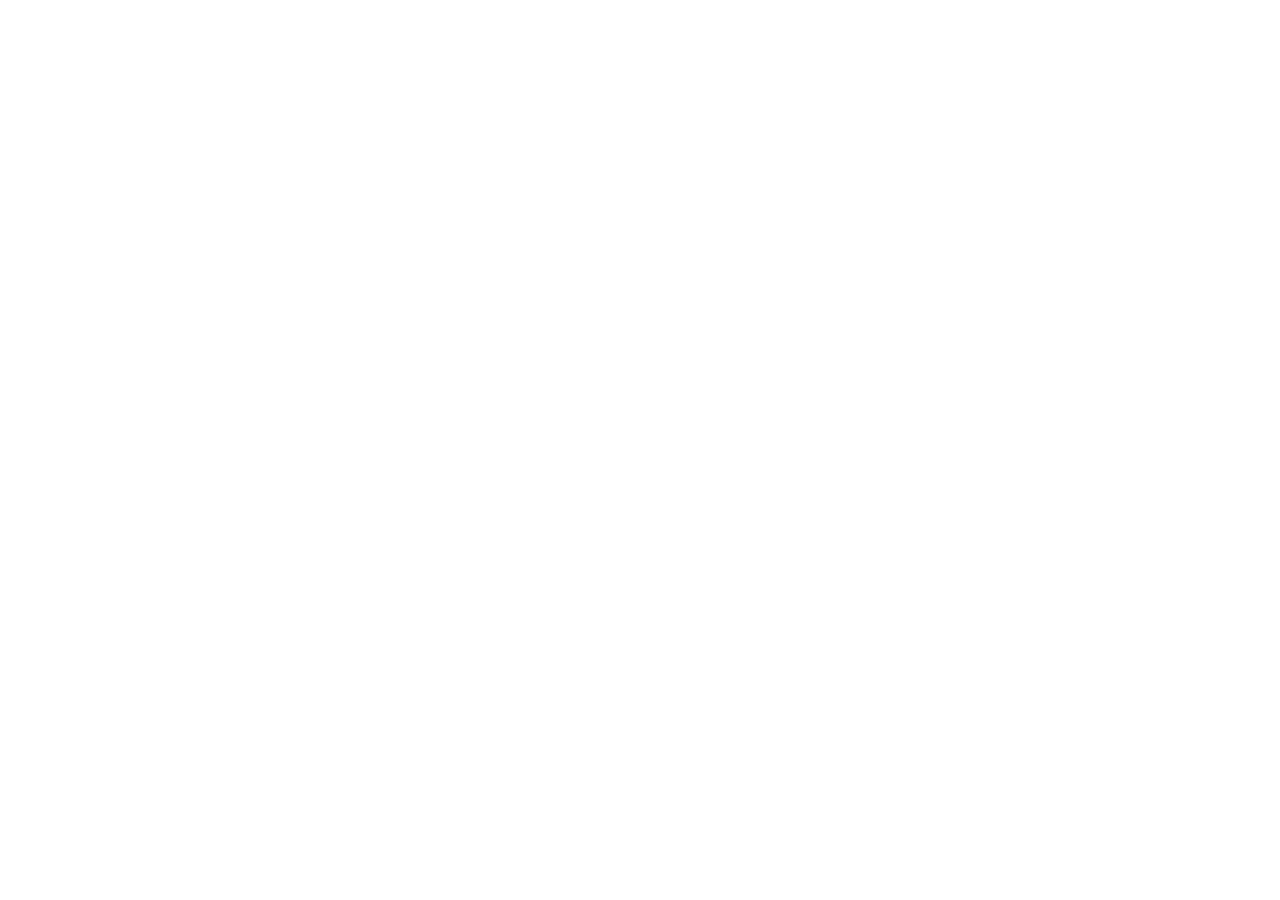
==== index.html @ f380e254 "Criando o arquivo index" ====
<!DOCTYPE html>
<html lang="pt-br">
<head>
    <meta charset="UTF-8">
    <meta name="viewport" content="width=device-width, initial-scale=1.0">
    <title>Lumière Hair Tech</title>
</head>
<body>
    
</body>
</html>
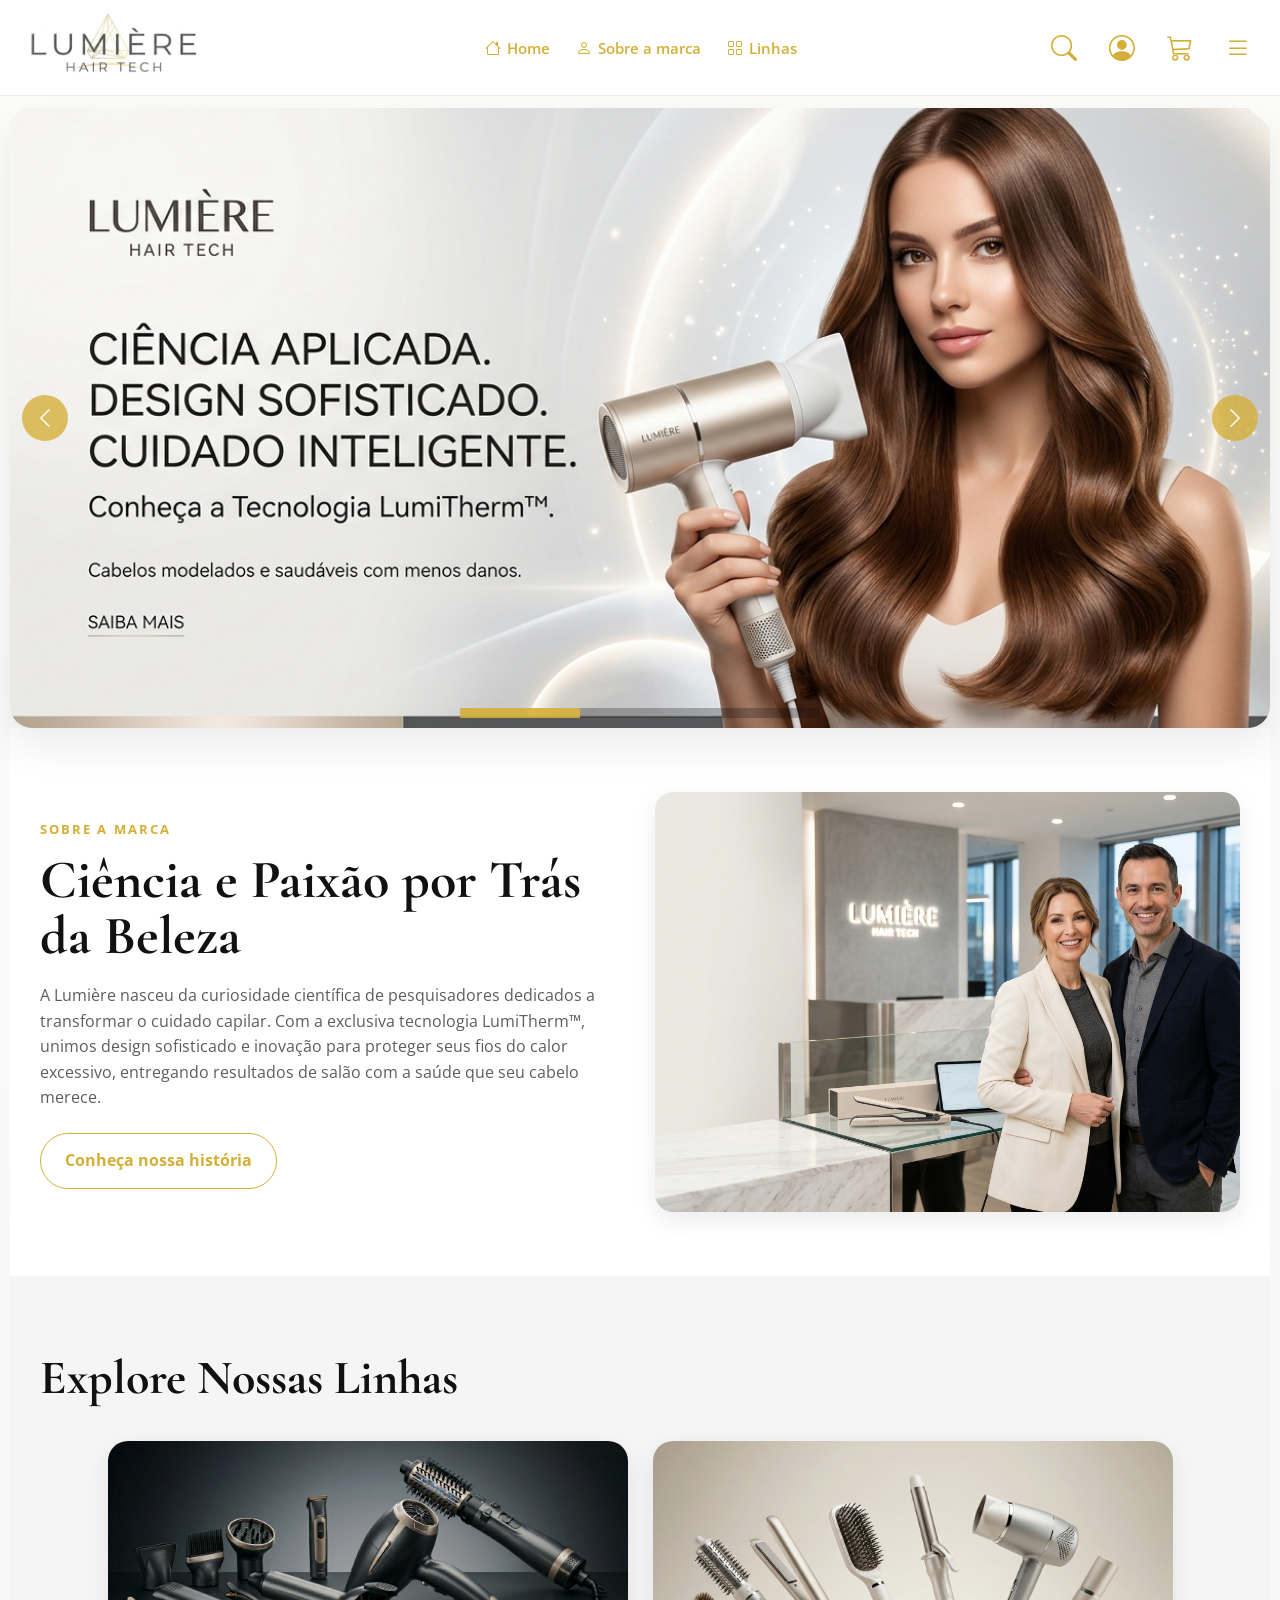
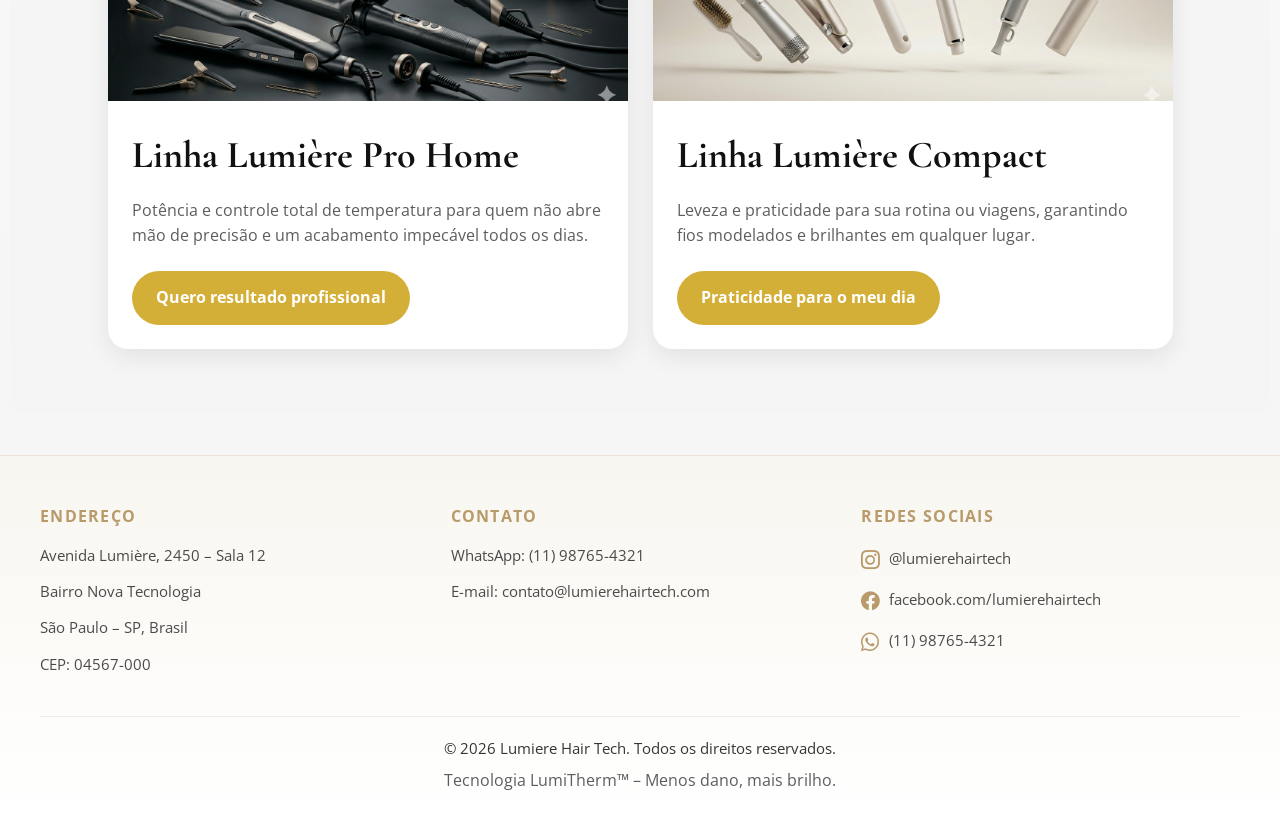
==== commit 3b50f1cd: "Criação da homepage" ====
--- a/index.html
+++ b/index.html
@@ -4,8 +4,172 @@
     <meta charset="UTF-8">
     <meta name="viewport" content="width=device-width, initial-scale=1.0">
     <title>Lumière Hair Tech</title>
+    <link rel="icon" href="assets/logo.jpeg" type="image/jpeg">
+    <link rel="stylesheet" href="https://cdn.jsdelivr.net/npm/bootstrap-icons@1.13.1/font/bootstrap-icons.min.css">
+    <link rel="stylesheet" href="css/layout.css">
 </head>
 <body>
-    
+    <main class="pg-container">
+        <header class="topo-site">
+            <nav class="menu" id="menu">
+                <div class="logo">
+                    <img src="assets/logo.jpeg" alt="Logo Lumière Hair Tech">
+                </div>
+
+                <ul class="menu-links">
+                    <li><a href="#banners"><i class="bi bi-house"></i><span> Home</span></a></li>
+                    <li><a href="#sobre-marca"><i class="bi bi-person"></i><span> Sobre a marca</span></a></li>
+                    <li><a href="#linhas"><i class="bi bi-grid"></i><span> Linhas</span></a></li>
+                </ul>
+
+                <div class="menu-acoes" aria-label="Ações rápidas">
+                    <a href="#" class="menu-acao" aria-label="Buscar">
+                        <i class="bi bi-search"></i>
+                    </a>
+                    <a href="#" class="menu-acao" aria-label="Minha conta">
+                        <i class="bi bi-person-circle"></i>
+                    </a>
+                    <a href="#" class="menu-acao" aria-label="Carrinho">
+                        <i class="bi bi-cart3"></i>
+                    </a>
+                    <a href="#" class="menu-acao" aria-label="Menu">
+                        <i class="bi bi-list"></i>
+                    </a>
+                </div>
+            </nav>
+        </header>
+
+        <div class="conteudo">
+        <section class="hero page-title" id="banners">
+            <input type="radio" name="banner" id="banner-1" checked>
+            <input type="radio" name="banner" id="banner-2">
+            <input type="radio" name="banner" id="banner-3">
+
+            <div class="hero-slides">
+                <article class="hero-slide slide-estilos">
+                    <img src="assets/banner-3.png" alt="Banner com tecnologia Lumière para todos os estilos">
+                </article>
+                <article class="hero-slide slide-lumitherm">
+                    <img src="assets/banner-2.png" alt="Banner LumiTherm com brilho extraordinário">
+                </article>
+                <article class="hero-slide slide-principal">
+                    <img src="assets/banner-1.png" alt="Banner Lumière Hair Tech com modelo e secador inteligente">
+                </article>
+            </div>
+
+            <div class="setas-banner setas-1">
+                <label for="banner-3" class="controle controle-esquerda" aria-label="Banner anterior">
+                    <i class="bi bi-chevron-left"></i>
+                </label>
+                <label for="banner-2" class="controle controle-direita" aria-label="Próximo banner">
+                    <i class="bi bi-chevron-right"></i>
+                </label>
+            </div>
+
+            <div class="setas-banner setas-2">
+                <label for="banner-1" class="controle controle-esquerda" aria-label="Banner anterior">
+                    <i class="bi bi-chevron-left"></i>
+                </label>
+                <label for="banner-3" class="controle controle-direita" aria-label="Próximo banner">
+                    <i class="bi bi-chevron-right"></i>
+                </label>
+            </div>
+
+            <div class="setas-banner setas-3">
+                <label for="banner-2" class="controle controle-esquerda" aria-label="Banner anterior">
+                    <i class="bi bi-chevron-left"></i>
+                </label>
+                <label for="banner-1" class="controle controle-direita" aria-label="Próximo banner">
+                    <i class="bi bi-chevron-right"></i>
+                </label>
+            </div>
+
+            <div class="indicadores-banner">
+                <label for="banner-1" aria-label="Ir para o banner 1"></label>
+                <label for="banner-2" aria-label="Ir para o banner 2"></label>
+                <label for="banner-3" aria-label="Ir para o banner 3"></label>
+            </div>
+        </section>
+
+        <section class="sessao secao-marca" id="sobre-marca">
+            <div class="conteudo-marca">
+                <span class="tag-secao">Sobre a Marca</span>
+                <h1>Ciência e Paixão por Trás da Beleza</h1>
+                <p>
+                    A Lumière nasceu da curiosidade científica de pesquisadores dedicados a transformar o cuidado capilar.
+                    Com a exclusiva tecnologia LumiTherm™, unimos design sofisticado e inovação para proteger seus fios do
+                    calor excessivo, entregando resultados de salão com a saúde que seu cabelo merece.
+                </p>
+                <a href="#" class="cta cta-outline">Conheça nossa história</a>
+            </div>
+
+            <div class="imagem-marca">
+                <img src="assets/sobre-marca.png" alt="Equipe Lumière Hair Tech em ambiente corporativo">
+            </div>
+        </section>
+
+        <section class="sessao secao-linhas destaque" id="linhas">
+            <div class="cabecalho-secao">
+                <h2>Explore Nossas Linhas</h2>
+            </div>
+
+            <div class="cartoes grade-produtos">
+                <article class="cartao card-produto">
+                    <img src="assets/linha-pro-home.png" alt="Linha Lumière Pro Home">
+                    <div class="conteudo-produto">
+                        <h3>Linha Lumière Pro Home</h3>
+                        <p>
+                            Potência e controle total de temperatura para quem não abre mão de precisão e um acabamento
+                            impecável todos os dias.
+                        </p>
+                        <a href="#" class="cta cta-fill">Quero resultado profissional</a>
+                    </div>
+                </article>
+
+                <article class="cartao card-produto">
+                    <img src="assets/linha-compact.png" alt="Linha Lumière Compact">
+                    <div class="conteudo-produto">
+                        <h3>Linha Lumière Compact</h3>
+                        <p>
+                            Leveza e praticidade para sua rotina ou viagens, garantindo fios modelados e brilhantes em
+                            qualquer lugar.
+                        </p>
+                        <a href="#" class="cta cta-fill">Praticidade para o meu dia</a>
+                    </div>
+                </article>
+            </div>
+        </section>
+        </div>
+    </main>
+
+    <footer class="rodape-lumiere">
+        <div class="rodape-conteudo">
+            <div class="rodape-bloco">
+                <h3>Endereço</h3>
+                <p>Avenida Lumière, 2450 – Sala 12</p>
+                <p>Bairro Nova Tecnologia</p>
+                <p>São Paulo – SP, Brasil</p>
+                <p>CEP: 04567-000</p>
+            </div>
+
+            <div class="rodape-bloco">
+                <h3>Contato</h3>
+                <p>WhatsApp: (11) 98765-4321</p>
+                <p>E-mail: contato@lumierehairtech.com</p>
+            </div>
+
+            <div class="rodape-bloco">
+                <h3>Redes sociais</h3>
+                <a href="#" class="rede-item"><i class="bi bi-instagram"></i><span>@lumierehairtech</span></a>
+                <a href="#" class="rede-item"><i class="bi bi-facebook"></i><span>facebook.com/lumierehairtech</span></a>
+                <a href="#" class="rede-item rede-whatsapp"><i class="bi bi-whatsapp"></i><span>(11) 98765-4321</span></a>
+            </div>
+        </div>
+
+        <div class="rodape-base">
+            <p>© 2026 Lumiere Hair Tech. Todos os direitos reservados.</p>
+            <span>Tecnologia LumiTherm™ – Menos dano, mais brilho.</span>
+        </div>
+    </footer>
 </body>
-</html>+</html>
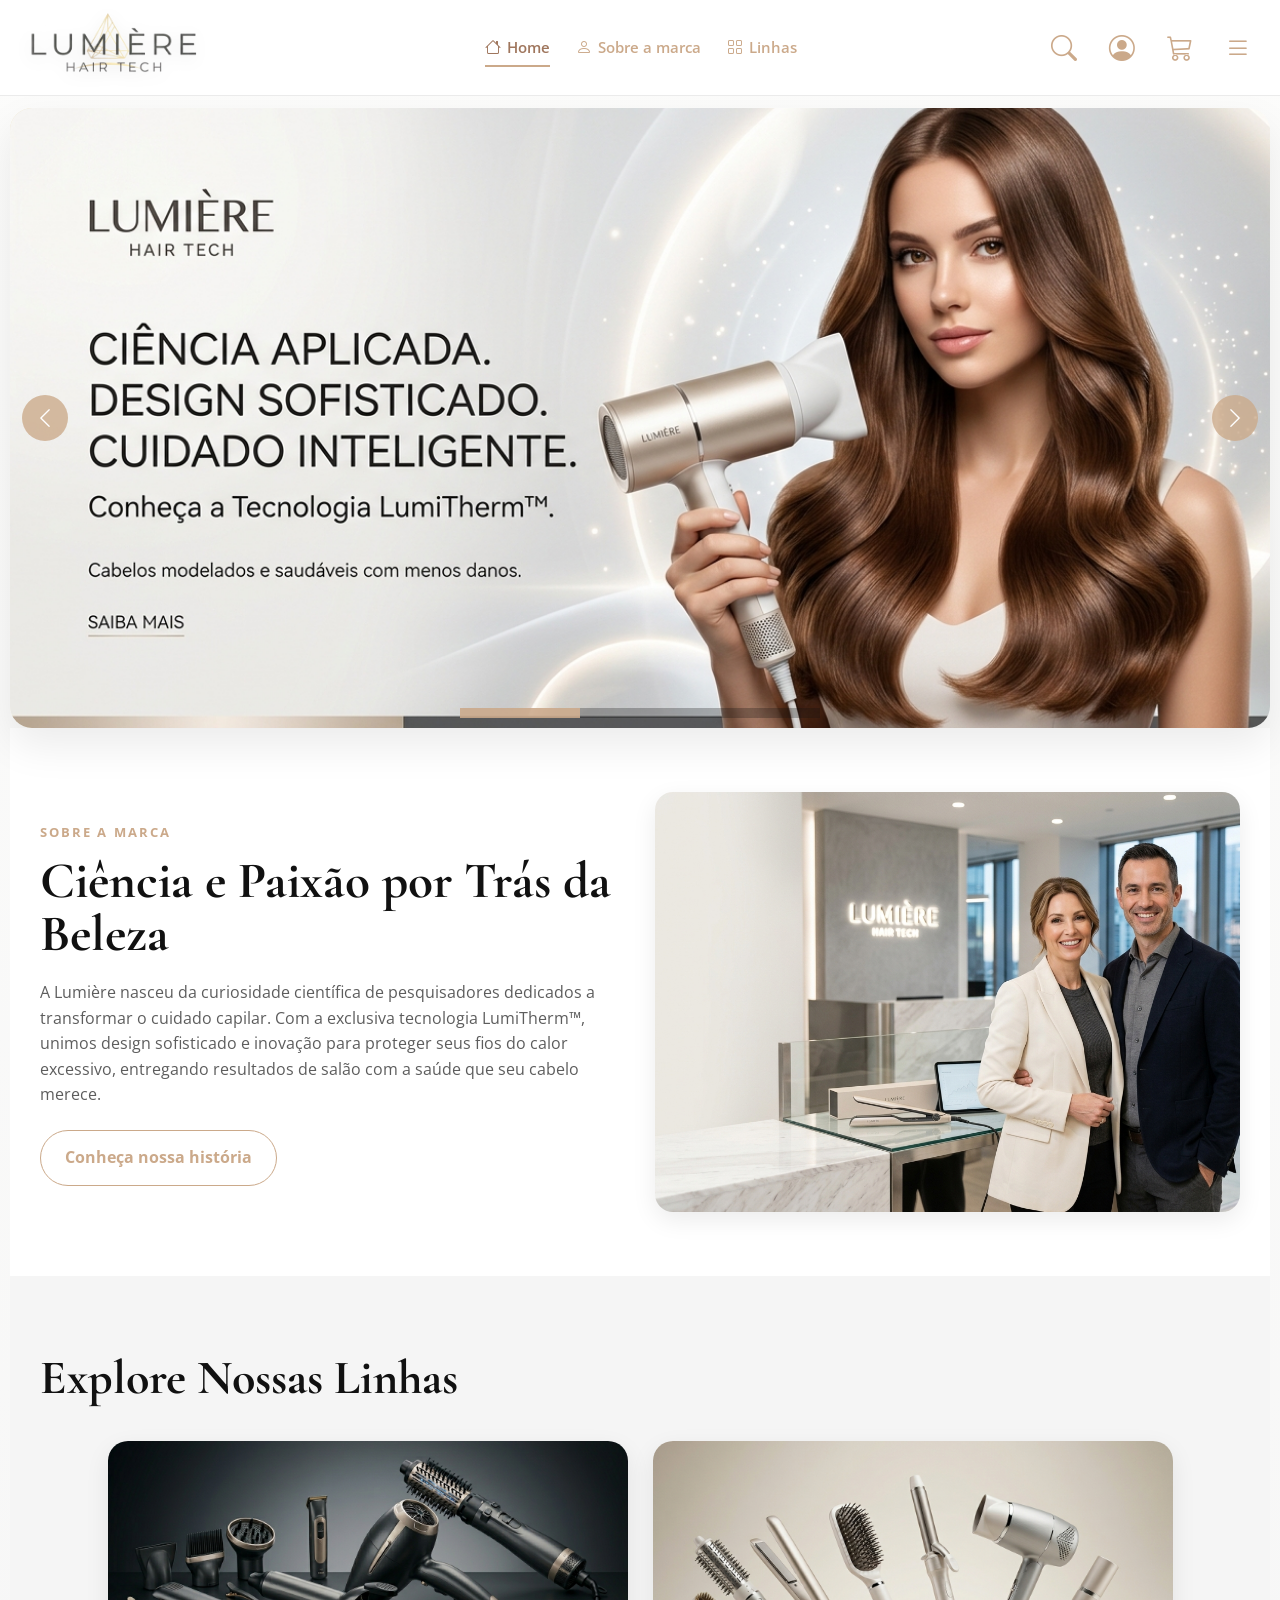
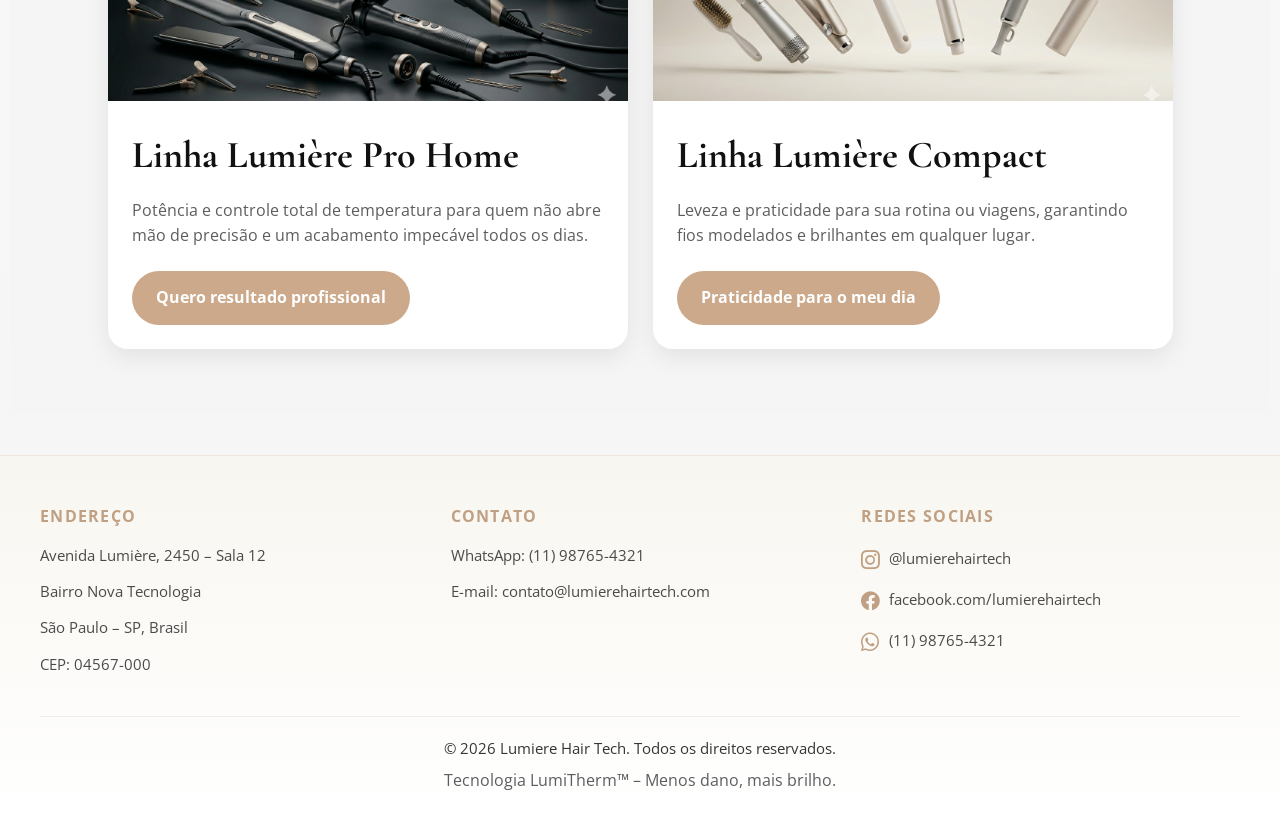
==== commit ea5fd5d8: "Atualização do projeto" ====
--- a/index.html
+++ b/index.html
@@ -13,12 +13,12 @@
         <header class="topo-site">
             <nav class="menu" id="menu">
                 <div class="logo">
-                    <img src="assets/logo.jpeg" alt="Logo Lumière Hair Tech">
+                    <img src="assets/logo-transparente.png" alt="Logo Lumière Hair Tech">
                 </div>
 
                 <ul class="menu-links">
-                    <li><a href="#banners"><i class="bi bi-house"></i><span> Home</span></a></li>
-                    <li><a href="#sobre-marca"><i class="bi bi-person"></i><span> Sobre a marca</span></a></li>
+                    <li><a href="#banners" class="menu-ativo"><i class="bi bi-house"></i><span> Home</span></a></li>
+                    <li><a href="quem-somos.html"><i class="bi bi-person"></i><span> Sobre a marca</span></a></li>
                     <li><a href="#linhas"><i class="bi bi-grid"></i><span> Linhas</span></a></li>
                 </ul>
 
@@ -100,7 +100,7 @@
                     Com a exclusiva tecnologia LumiTherm™, unimos design sofisticado e inovação para proteger seus fios do
                     calor excessivo, entregando resultados de salão com a saúde que seu cabelo merece.
                 </p>
-                <a href="#" class="cta cta-outline">Conheça nossa história</a>
+                <a href="quem-somos.html" class="cta cta-outline">Conheça nossa história</a>
             </div>
 
             <div class="imagem-marca">
--- a/css/layout.css
+++ b/css/layout.css
@@ -0,0 +1,860 @@
+@import url("https://fonts.googleapis.com/css2?family=Cormorant+Garamond:wght@500;600;700&family=Open+Sans:wght@400;500;600;700&display=swap");
+
+:root {
+    --dourado: #cba98a;
+    --dourado-rgb: 203, 169, 138;
+    --dourado-escuro: #9f765d;
+    --branco: #FFFFFF;
+    --branco-rgb: 255, 255, 255;
+    --branco-quente: #fcfcfb;
+    --cinza-claro: #F5F5F5;
+    --cinza-azulado: #e9ecec;
+    --champagne: #efe5c4;
+    --champagne-claro: #f5f0e8;
+    --preto: #111111;
+    --preto-rgb: 0, 0, 0;
+    --preto-indicador-rgb: 17, 17, 17;
+    --preto-suave: #1f1f1f;
+    --texto: #5d5d5d;
+    --grafite: #232325;
+    --taupe: #6a6159;
+    --rodape-fundo: #f8f6f0;
+    --rodape-texto: #353535;
+    --rodape-texto-rgb: 53, 53, 53;
+    --rodape-texto-secundario: #4a4a4a;
+    --rodape-dourado: #c0a083;
+    --rodape-dourado-rgb: 192, 160, 131;
+    --rodape-dourado-escuro: #8f6d58;
+    --sombra: 0 18px 40px rgba(var(--preto-rgb), 0.08);
+    --sombra-card: 0 8px 24px rgba(var(--preto-rgb), 0.08);
+    --sombra-card-hover: 0 2px 45px rgba(var(--preto-rgb), 0.12);
+    --sombra-cta: 0 10px 24px rgba(var(--dourado-rgb), 0.18);
+}
+
+* {
+    margin: 0;
+    padding: 0;
+    box-sizing: border-box;
+}
+
+html {
+    scroll-behavior: smooth;
+}
+
+body {
+    font-family: "Open Sans", sans-serif;
+    line-height: 1.6;
+    background: linear-gradient(180deg, var(--branco-quente) 0%, var(--cinza-claro) 100%);
+    color: var(--preto);
+    overflow-x: hidden;
+}
+
+img {
+    display: block;
+    max-width: 100%;
+}
+
+button,
+a,
+input {
+    font: inherit;
+}
+
+button {
+    border: 0;
+    background: transparent;
+}
+
+a {
+    text-decoration: none;
+    color: inherit;
+}
+
+.topo-site {
+    position: sticky;
+    top: 0;
+    z-index: 1000;
+    background: rgba(var(--branco-rgb), 0.94);
+    backdrop-filter: blur(10px);
+    border-bottom: 1px solid rgba(var(--preto-rgb), 0.08);
+}
+
+.menu {
+    max-width: 1366px;
+    min-height: 74px;
+    margin: 0 auto;
+    padding: 8px 20px;
+    display: flex;
+    align-items: center;
+    justify-content: space-between;
+    gap: 20px;
+}
+
+.logo {
+    display: flex;
+    align-items: center;
+    min-width: 220px;
+}
+
+.logo img {
+    width: 190px;
+    height: auto;
+    filter: drop-shadow(0 4px 8px rgba(var(--preto-rgb), 0.08));
+}
+
+.menu ul {
+    list-style: none;
+    display: flex;
+    align-items: center;
+    justify-content: center;
+    flex: 1;
+    gap: 26px;
+}
+
+.menu-links {
+    margin-left: auto;
+    margin-right: auto;
+}
+
+.menu li a {
+    color: var(--dourado);
+    font-weight: 600;
+    display: inline-flex;
+    align-items: center;
+    gap: 6px;
+    padding: 8px 0 10px;
+    font-size: 15px;
+    position: relative;
+    transition: color 0.25s ease, transform 0.25s ease;
+}
+
+.menu li a::after {
+    content: "";
+    position: absolute;
+    left: 0;
+    right: 0;
+    bottom: 2px;
+    height: 2px;
+    background: var(--dourado);
+    transform: scaleX(0);
+    transform-origin: center;
+    transition: transform 0.28s ease, background-color 0.28s ease;
+}
+
+.menu li a i {
+    font-size: 16px;
+    display: inline-flex;
+    align-items: center;
+    justify-content: center;
+}
+
+.menu li a:hover {
+    color: var(--dourado-escuro);
+    transform: translateY(-1px);
+}
+
+.menu li a:hover::after,
+.menu li a.menu-ativo::after {
+    transform: scaleX(1);
+}
+
+.menu li a.menu-ativo {
+    color: var(--dourado-escuro);
+}
+
+.menu-acoes {
+    display: flex;
+    align-items: center;
+    justify-content: flex-end;
+    min-width: 88px;
+    gap: 14px;
+}
+
+.menu-acao {
+    color: var(--dourado);
+    display: inline-flex;
+    align-items: center;
+    justify-content: center;
+    width: 44px;
+    height: 44px;
+    border-radius: 50%;
+    transition: color 0.25s ease, background-color 0.25s ease, transform 0.25s ease;
+}
+
+.menu-acao i {
+    font-size: 26px;
+    line-height: 1;
+}
+
+.menu-acao:hover {
+    color: var(--dourado-escuro);
+    background: rgba(var(--dourado-rgb), 0.1);
+    transform: translateY(-1px);
+}
+
+.conteudo {
+    max-width: 1366px;
+    margin: 0 auto;
+    padding: 12px 10px 42px;
+}
+
+.hero {
+    position: relative;
+    min-height: 620px;
+    overflow: hidden;
+    border-radius: 22px;
+    box-shadow: var(--sombra);
+    scroll-margin-top: 90px;
+    background: linear-gradient(135deg, var(--champagne) 0%, var(--branco) 52%, var(--cinza-azulado) 100%);
+}
+
+.hero input[type="radio"] {
+    display: none;
+}
+
+.hero-slides {
+    display: flex;
+    width: 300%;
+    transition: transform 0.45s ease;
+}
+
+.hero-slide {
+    width: 33.3333%;
+    overflow: hidden;
+}
+
+.hero-slide img {
+    width: 100%;
+    height: 620px;
+    object-fit: cover;
+}
+
+.slide-lumitherm {
+    background: linear-gradient(90deg, var(--grafite) 0%, var(--taupe) 100%);
+}
+
+.slide-lumitherm img {
+    object-fit: contain;
+    object-position: center center;
+}
+
+#banner-1:checked ~ .hero-slides {
+    transform: translateX(0);
+}
+
+#banner-2:checked ~ .hero-slides {
+    transform: translateX(-33.3333%);
+}
+
+#banner-3:checked ~ .hero-slides {
+    transform: translateX(-66.6666%);
+}
+
+.setas-banner {
+    display: none;
+}
+
+#banner-1:checked ~ .setas-1,
+#banner-2:checked ~ .setas-2,
+#banner-3:checked ~ .setas-3 {
+    display: block;
+}
+
+.controle {
+    position: absolute;
+    top: 50%;
+    transform: translateY(-50%);
+    width: 46px;
+    height: 46px;
+    border-radius: 50%;
+    background: rgba(var(--dourado-rgb), 0.78);
+    color: var(--branco);
+    display: inline-flex;
+    align-items: center;
+    justify-content: center;
+    font-size: 22px;
+    cursor: pointer;
+    z-index: 3;
+    transition: background-color 0.25s ease, transform 0.25s ease;
+}
+
+.controle:hover {
+    background: var(--dourado-escuro);
+    transform: translateY(-50%) scale(1.04);
+}
+
+.controle-esquerda {
+    left: 12px;
+}
+
+.controle-direita {
+    right: 12px;
+}
+
+.indicadores-banner {
+    position: absolute;
+    left: 50%;
+    bottom: 10px;
+    transform: translateX(-50%);
+    display: flex;
+    z-index: 4;
+}
+
+.indicadores-banner label {
+    width: 120px;
+    height: 10px;
+    background: rgba(var(--preto-indicador-rgb), 0.28);
+    cursor: pointer;
+    transition: background-color 0.25s ease;
+}
+
+#banner-1:checked ~ .indicadores-banner label:nth-child(1),
+#banner-2:checked ~ .indicadores-banner label:nth-child(2),
+#banner-3:checked ~ .indicadores-banner label:nth-child(3) {
+    background: rgba(var(--dourado-rgb), 0.88);
+}
+
+.sessao {
+    padding: 64px 30px;
+    background-color: var(--branco);
+}
+
+.sessao h2 {
+    font-family: "Cormorant Garamond", serif;
+    font-size: 48px;
+    margin-bottom: 24px;
+}
+
+.secao-marca {
+    display: grid;
+    grid-template-columns: 1fr 1fr;
+    align-items: center;
+    gap: 30px;
+    text-align: left;
+    scroll-margin-top: 90px;
+}
+
+.tag-secao {
+    color: var(--dourado);
+    font-size: 13px;
+    font-weight: 700;
+    letter-spacing: 0.16em;
+    text-transform: uppercase;
+    display: inline-block;
+    margin-bottom: 12px;
+}
+
+.conteudo-marca h1 {
+    font-family: "Cormorant Garamond", serif;
+    font-size: clamp(2.4rem, 4vw, 3.375rem);
+    line-height: 1.05;
+    margin-bottom: 18px;
+}
+
+.conteudo-marca p,
+.conteudo-produto p,
+.rodape-base span {
+    color: var(--texto);
+}
+
+.imagem-marca {
+    border-radius: 18px;
+    overflow: hidden;
+    box-shadow: var(--sombra-card);
+}
+
+.imagem-marca img {
+    width: 100%;
+    height: 420px;
+    object-fit: cover;
+}
+
+.cta {
+    display: inline-flex;
+    align-items: center;
+    justify-content: center;
+    margin-top: 22px;
+    padding: 14px 24px;
+    border-radius: 999px;
+    font-weight: 700;
+    transition: all 0.3s ease;
+}
+
+.cta:hover {
+    transform: translateY(-2px);
+    box-shadow: var(--sombra-cta);
+}
+
+.cta:active {
+    opacity: 0.82;
+    transform: scale(0.98);
+}
+
+.cta-outline {
+    border: 1px solid var(--dourado);
+    color: var(--dourado);
+    background: transparent;
+}
+
+.cta-outline:hover {
+    background: rgba(var(--dourado-rgb), 0.08);
+}
+
+.destaque {
+    background-color: var(--cinza-claro);
+}
+
+.cartoes {
+    display: flex;
+    flex-wrap: wrap;
+    justify-content: space-around;
+    gap: 25px;
+}
+
+.cartao {
+    background-color: var(--branco);
+    padding: 0;
+    border-radius: 20px;
+    box-shadow: var(--sombra-card);
+    transition: transform 0.3s, box-shadow 0.3s ease;
+}
+
+.cartao:hover {
+    transform: translateY(-8px);
+    box-shadow: var(--sombra-card-hover);
+}
+
+.secao-linhas {
+    scroll-margin-top: 90px;
+}
+
+.grade-produtos {
+    justify-content: center;
+}
+
+.card-produto {
+    width: 100%;
+    max-width: 520px;
+    overflow: hidden;
+}
+
+.card-produto img {
+    width: 100%;
+    height: 260px;
+    object-fit: cover;
+}
+
+.conteudo-produto {
+    padding: 24px;
+    text-align: left;
+}
+
+.conteudo-produto h3 {
+    font-family: "Cormorant Garamond", serif;
+    font-size: 38px;
+    margin-bottom: 12px;
+}
+
+.cta-fill {
+    background: var(--dourado);
+    color: var(--branco);
+}
+
+.cta-fill:hover {
+    background: var(--dourado-escuro);
+}
+
+.rodape-lumiere {
+    background: linear-gradient(180deg, var(--rodape-fundo) 0%, var(--branco) 100%);
+    border-top: 1px solid rgba(var(--rodape-dourado-rgb), 0.28);
+    padding: 48px 24px 24px;
+    color: var(--rodape-texto);
+}
+
+.rodape-conteudo {
+    max-width: 1200px;
+    margin: 0 auto;
+    display: grid;
+    grid-template-columns: repeat(3, 1fr);
+    gap: 32px;
+    padding-bottom: 28px;
+}
+
+.rodape-bloco {
+    display: flex;
+    flex-direction: column;
+    align-items: flex-start;
+}
+
+.rodape-bloco h3 {
+    margin-bottom: 14px;
+    font-size: 1rem;
+    font-weight: 700;
+    color: var(--rodape-dourado);
+    letter-spacing: 0.08em;
+    text-transform: uppercase;
+}
+
+.rodape-bloco p,
+.rede-item {
+    margin-bottom: 10px;
+    font-size: 0.96rem;
+    line-height: 1.7;
+    color: var(--rodape-texto-secundario);
+}
+
+.rede-item {
+    display: flex;
+    align-items: center;
+    gap: 10px;
+    width: 100%;
+}
+
+.rede-item i {
+    font-size: 1.15rem;
+    color: var(--rodape-dourado);
+}
+
+.rede-item:hover {
+    color: var(--preto-suave);
+    transform: translateX(3px);
+}
+
+.rede-item:hover i {
+    color: var(--rodape-dourado-escuro);
+    transform: scale(1.08);
+}
+
+.rodape-base {
+    max-width: 1200px;
+    margin: 0 auto;
+    padding-top: 20px;
+    border-top: 1px solid rgba(var(--rodape-texto-rgb), 0.08);
+    text-align: center;
+}
+
+.rodape-base p {
+    margin-bottom: 8px;
+    font-size: 0.92rem;
+    color: var(--rodape-texto);
+}
+
+@media (max-width: 1024px) {
+    .menu {
+        flex-wrap: wrap;
+        justify-content: center;
+        min-height: auto;
+        height: auto;
+        padding: 14px 16px;
+    }
+
+    .logo {
+        justify-content: center;
+        width: 100%;
+        min-width: auto;
+    }
+
+    .logo img {
+        width: 172px;
+    }
+
+    .menu ul {
+        flex-wrap: wrap;
+        justify-content: center;
+        flex: 1 1 100%;
+        gap: 18px;
+    }
+
+    .menu-acoes {
+        width: 100%;
+        justify-content: center;
+    }
+
+    .conteudo {
+        padding: 12px 14px 36px;
+    }
+
+    .hero {
+        min-height: 420px;
+    }
+
+    .hero-slide img {
+        height: 420px;
+    }
+
+    .sessao {
+        padding: 56px 24px;
+    }
+
+    .sessao h2 {
+        font-size: 40px;
+    }
+
+    .secao-marca {
+        grid-template-columns: 1fr;
+        gap: 24px;
+    }
+
+    .imagem-marca {
+        order: -1;
+    }
+
+    .imagem-marca img {
+        height: 360px;
+    }
+
+    .card-produto {
+        max-width: min(100%, 460px);
+    }
+
+    .conteudo-produto h3 {
+        font-size: 32px;
+    }
+
+    .rodape-conteudo {
+        grid-template-columns: repeat(2, minmax(0, 1fr));
+    }
+}
+
+@media (max-width: 768px) {
+    body {
+        padding-top: 138px;
+    }
+
+    .topo-site {
+        position: fixed;
+        top: 0;
+        left: 0;
+        width: 100%;
+        background: rgba(var(--branco-rgb), 0.96);
+        backdrop-filter: blur(10px);
+        border-bottom: 1px solid rgba(var(--preto-rgb), 0.06);
+    }
+
+    .menu {
+        width: 100%;
+        max-width: none;
+        min-height: auto;
+        display: flex;
+        flex-direction: column;
+        align-items: center;
+        justify-content: center;
+        border-radius: 0;
+        box-shadow: none;
+        padding: 8px 12px 10px;
+        gap: 6px;
+    }
+
+    .logo {
+        display: flex;
+        justify-content: center;
+        width: 100%;
+    }
+
+    .logo img {
+        width: 150px;
+    }
+
+    .menu ul {
+        width: 100%;
+        justify-content: center;
+        flex-wrap: wrap;
+        gap: 8px 12px;
+        padding-bottom: 0;
+    }
+
+    .menu li {
+        flex: 0 0 auto;
+    }
+
+    .menu-acoes {
+        width: 100%;
+        justify-content: center;
+        gap: 8px;
+        flex-wrap: nowrap;
+    }
+
+    .menu li a {
+        font-size: 14px;
+        justify-content: center;
+        white-space: nowrap;
+        padding: 2px 4px;
+    }
+
+    .menu li a i {
+        font-size: 14px;
+    }
+
+    .menu-acao {
+        width: 34px;
+        height: 34px;
+    }
+
+    .menu-acao i {
+        font-size: 18px;
+    }
+
+    .conteudo {
+        padding-left: 10px;
+        padding-right: 10px;
+    }
+
+    .hero {
+        min-height: 280px;
+        border-radius: 18px;
+    }
+
+    .hero-slide img {
+        height: 280px;
+    }
+
+    .indicadores-banner label {
+        width: 60px;
+        height: 10px;
+    }
+
+    .controle {
+        width: 40px;
+        height: 40px;
+        font-size: 18px;
+    }
+
+    .sessao {
+        padding: 44px 18px;
+    }
+
+    .sessao h2 {
+        font-size: 34px;
+    }
+
+    .conteudo-marca,
+    .cabecalho-secao {
+        text-align: center;
+    }
+
+    .cta {
+        width: 100%;
+    }
+
+    .imagem-marca img {
+        height: 280px;
+    }
+
+    .cartoes {
+        gap: 18px;
+    }
+
+    .conteudo-produto {
+        padding: 22px 18px;
+    }
+
+    .conteudo-produto h3 {
+        font-size: 28px;
+    }
+
+    .rodape-lumiere {
+        padding: 40px 18px 24px;
+    }
+
+    .rodape-conteudo {
+        grid-template-columns: 1fr;
+        gap: 24px;
+    }
+
+    .rodape-bloco {
+        align-items: center;
+        text-align: center;
+    }
+
+    .rede-item {
+        justify-content: center;
+    }
+
+    .hero,
+    .secao-marca,
+    .secao-linhas {
+        scroll-margin-top: 160px;
+    }
+}
+
+@media (max-width: 560px) {
+    body {
+        padding-top: 126px;
+    }
+
+    .menu {
+        padding: 8px 10px;
+    }
+
+    .logo img {
+        width: 132px;
+    }
+
+    .menu ul {
+        justify-content: center;
+        gap: 10px;
+    }
+
+    .menu-links {
+        margin: 0;
+    }
+
+    .menu li a {
+        justify-content: center;
+        font-size: 13px;
+    }
+
+    .menu-acoes {
+        gap: 4px;
+    }
+
+    .menu-acao {
+        width: 30px;
+        height: 30px;
+    }
+
+    .menu-acao i {
+        font-size: 16px;
+    }
+
+    .hero {
+        min-height: 220px;
+    }
+
+    .hero-slide img {
+        height: 220px;
+    }
+
+    .indicadores-banner {
+        bottom: 8px;
+    }
+
+    .indicadores-banner label {
+        width: 32px;
+        height: 8px;
+    }
+
+    .controle-esquerda {
+        left: 8px;
+    }
+
+    .controle-direita {
+        right: 8px;
+    }
+
+    .sessao h2,
+    .conteudo-marca h1 {
+        font-size: 30px;
+    }
+
+    .tag-secao {
+        font-size: 12px;
+        letter-spacing: 0.12em;
+    }
+
+    .hero,
+    .secao-marca,
+    .secao-linhas {
+        scroll-margin-top: 132px;
+    }
+}
